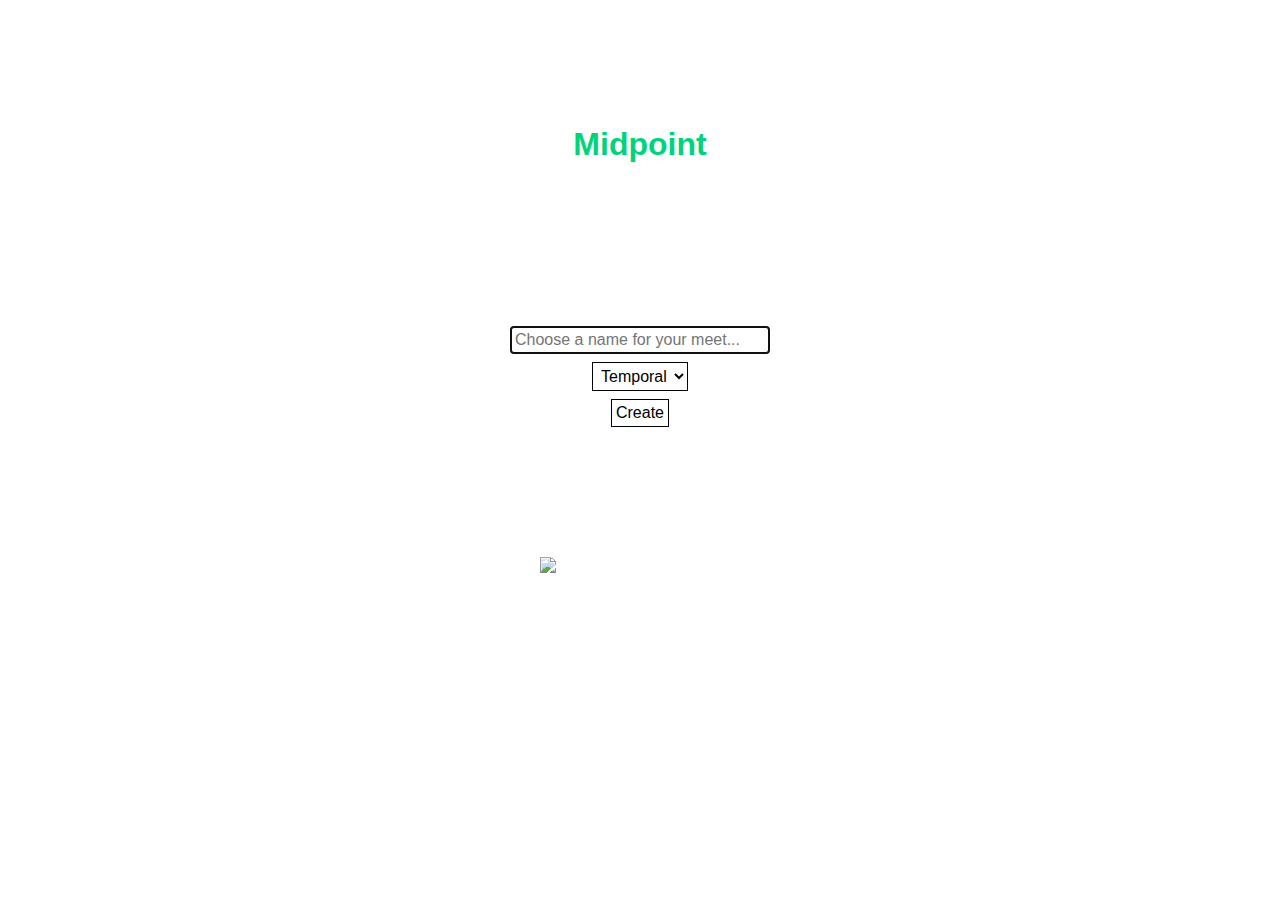
==== index.html @ 9785f055 "fix: tab order, default add loc, button click css" ====
<!DOCTYPE html>
<html>

<head>
    <title>MidPoint/Create a Meet</title>
    <meta name="viewport" content="width=device-width, initial-scale=1">
    <script src="/static/globalvars.js"></script>
    <link rel="shortcut icon" href="/static/favicon.ico">
    <link rel="stylesheet" href="/static/darkstyle.css">
    <!-- <script src="https://www.google.com/recaptcha/api.js" async defer></script> -->

</head>

<body>
    <!-- <div class="center-text titleBlock"> -->
        <h1 id=fp_title_id>Midpoint</h1>
    <!-- </div> -->
    <div class="container">
        <h2 id=fp_text> Create a Meet </h2>
        <p id=current></p>
            <input tabindex=1 autofocus style="width:250px" class="mapbutton noclick" type="text" id="meetname_id"
             name="meetname" placeholder="Choose a name for your meet..."
             autocomplete="off">
            <br>
            <select tabindex=2 name="mptype" id="mptype-select" class="mapbutton noclick">
                <option value="temporal"> Temporal</option>
                <option value="spatial"> Spatial</option>
            </select><br>
            <a tabindex=3 class="mapbutton" id=submit_id>Create</button></a>
        </form>
    </div>
    <div id="map"></div>

    <img id="favlogo" src="/static/favicon.ico" width=200>
</body>



<script src="/static/setkeylocal.js"></script>
<script src="/static/setkey.js"></script>
<script src="/static/newmeet.js"></script>

</html>
---- static/darkstyle.css ----
html {
    margin: 0;
    padding: 0;
    border: none;
    box-sizing: border-box;
}

body {
    /* background: #333; */
    background: rgb(255, 255, 255);
    color: rgb(0, 0, 0);
    font-family: roboto, sans-serif;
}

p, h1,h2,h3 {
        margin: 4px 4px 4px 4px;
}

#favlogo {

    display: block;
    image-rendering: pixelated;
    margin-left: auto;
    margin-right: auto;
    top: 20px;
}

#enterName {
    display: none;
}

.container {
    margin: 10% auto;
    /* border: 3px solid #0000FF; */
    text-align: center;
}

#fp_title_id {
    text-align: center;
    color: #00d37b;
    margin: 10%;
}

#fp_text {
    /* text-align: center; */
    color: #ffffff;
    /* margin: 10%; */
}

.topbuttonscontainer {
  display: flex;
  background: white;
  opacity: 0.9;
}
.topbuttonscontainer.space-around {
  justify-content: space-around;
}

/* a.mapbutton, select.mapbutton, input.mapbutton, #pac-input { */
.mapbutton, #pac-input {
    padding: 4px 4px;
    margin: 4px 4px 4px 4px;
    /* box-sizing: border-box; */
    border: 1px solid #000000;
    background-color: #FFF;
    color: rgb(0, 0, 0);
    text-decoration: none;
    font-size: 16px;
    display: inline-block;
    /* text-align: center; */
}

.mapbutton:active {
    background-color: rgb(0, 0, 0);
    color: #FFF;
}

.mapbutton.noclick:active {
    background-color: #FFF;
    color: rgb(0, 0, 0);
}

.mapbutton.inactive {
    color: #999;
}

.mapbutton.narrow {
    width: 90px;
}


.realmapbutton {
    padding: 4px 12px 4px 12px;
    /* margin: 4px 12px 4px 12px; */
    /* box-sizing: border-box; */
    /* border: 1px solid #000000; */
    background-color: #FFF;
    color: rgb(0, 0, 0);
    text-decoration: none;
    font-size: 16px;
    display: inline-block;
    /* text-align: center; */
}
.realmapbutton:active {
    background-color: rgb(100, 100, 100);
    color: #FFF;
}

svgclick {
  /* width: 70px;
  height: 70px; */
    fill: blue;
}
svgclick:hover {
  fill: red;
}


#buttons {
    position: absolute;
    top: 0;
    right: 0;
    left: 0;
    /* border: 3px solid #0000FF; */
    background: white;
    z-index: 1;
}

#map {
    position: absolute;
    left: 0%;
    right: 0%;
    top: 0%;
    bottom: 0%;
    z-index: -1;
}

#latlon {
    display: none;
}

.fullscreen {
    position: fixed;
    top: 0;
    left: 0;
    bottom: 0;
    right: 0;
    overflow: auto;
    opacity: 1.0;
    /* background: #555555; */
    background: #ffffff;
    z-index: 2;
}

.topbar {
    position: fixed;
    top: 0;
    left: 0;
    bottom: 500;
    right: 0;
    overflow: auto;
    opacity: 1.0;
    /* background: #555555; */
    background: #ffffff;
    z-index: 2;

}

.darktext {
    margin: 5px 5px 5px 5px;
    /* color: #333; */
    background-color: #FFF;
    color: #222;
    font-weight: bold;
}

div.bottomFloat {
    height: auto;
    position: absolute;
    bottom: 26px;
    left: 0px;
    right: 50px;
    /* overflow:auto;
    white-space: nowrap; */
    /* border: 3px solid #000099; */
}

div.scrollmenu {
    height: auto;
    width: auto;
    position: relative;
    /* bottom: 0px;
  left: 0px;
  right: 0px; */
    overflow: auto;
    white-space: nowrap;
    /* border: 3px solid #990000; */
}

a.placecard {
    /* width: 100%; */
    /* padding: 12px 20px; */
    margin: 0px 0px 0px 4px;
    /* box-sizing: border-box; */
    /* border: none; */
    background-color: #FFF;
    color: #222;
    /* border: 3px solid #009900; */
}

#myloc {
    position: absolute;
    bottom: 120px;
    right: 10px;
    z-index: 2
}

/* #meet_id {
    position: absolute;
    top: 10px;
    right: 10px;
    z-index: 1
} */

#pac-input {
    text-overflow: ellipsis;
    width: 280px;
    border: 1px solid #000000;
}
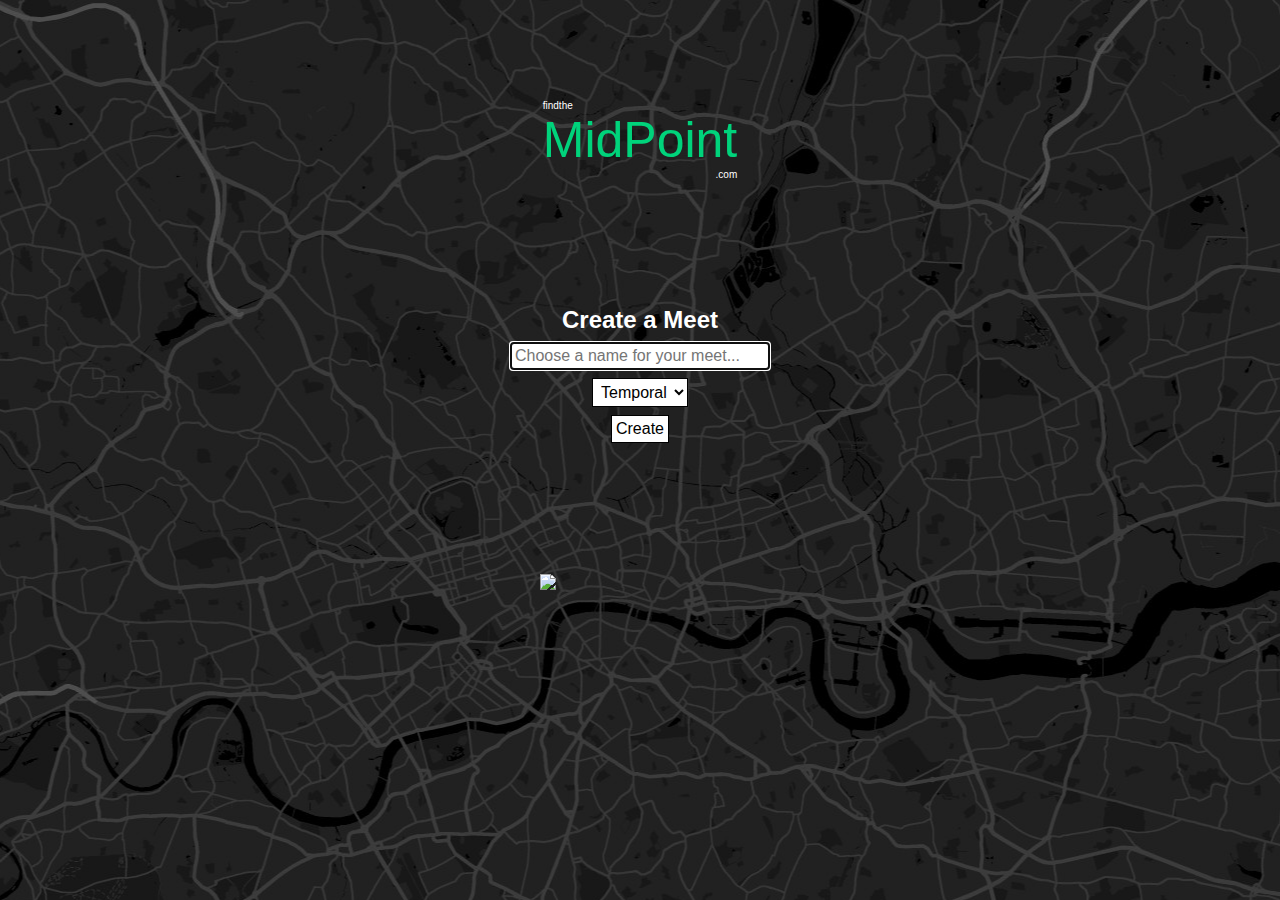
==== commit e76ca5eb: "findthemidpoint logo + static fp background" ====
--- a/index.html
+++ b/index.html
@@ -5,16 +5,21 @@
     <title>MidPoint/Create a Meet</title>
     <meta name="viewport" content="width=device-width, initial-scale=1">
     <script src="/static/globalvars.js"></script>
-    <link rel="shortcut icon" href="/static/favicon.ico">
+    <link rel="shortcut icon" href="/static/img/favicon.ico">
     <link rel="stylesheet" href="/static/darkstyle.css">
     <!-- <script src="https://www.google.com/recaptcha/api.js" async defer></script> -->
 
 </head>
 
-<body>
-    <!-- <div class="center-text titleBlock"> -->
-        <h1 id=fp_title_id>Midpoint</h1>
-    <!-- </div> -->
+<body style="background-color:#222;background-image: url('/static/img/londondarkgreynologo.jpg');background-position: center top">
+    <div class=fp_cont>
+        <div>
+            <div style="color: #ffffff;text-align: left;font-size: 10px;">findthe</div>
+            <div style="color: #00d37b;font-size: 50px;">MidPoint</div>
+            <div style="color: #ffffff;text-align: right;font-size: 10px;;">.com</div>
+        </div>
+    </div>
+
     <div class="container">
         <h2 id=fp_text> Create a Meet </h2>
         <p id=current></p>
@@ -29,9 +34,10 @@
             <a tabindex=3 class="mapbutton" id=submit_id>Create</button></a>
         </form>
     </div>
-    <div id="map"></div>
+    <!-- <div id="map"></div> -->
 
-    <img id="favlogo" src="/static/favicon.ico" width=200>
+
+    <img id="favlogo" src="/static/img/favicon.ico" width=200>
 </body>
 
 
--- a/static/darkstyle.css
+++ b/static/darkstyle.css
@@ -40,6 +40,21 @@
     color: #00d37b;
     margin: 10%;
 }
+
+.fp_cont{
+    margin: 100px auto auto auto;
+    /* border: 1px solid red; */
+    display: flex;
+    justify-content: center;
+    align-items: center;
+}
+.fp_cent{
+    /* margin: 10% auto; */
+    background: lightcoral; 
+    width: 100px;
+    height: 100px;
+}
+
 
 #fp_text {
     /* text-align: center; */
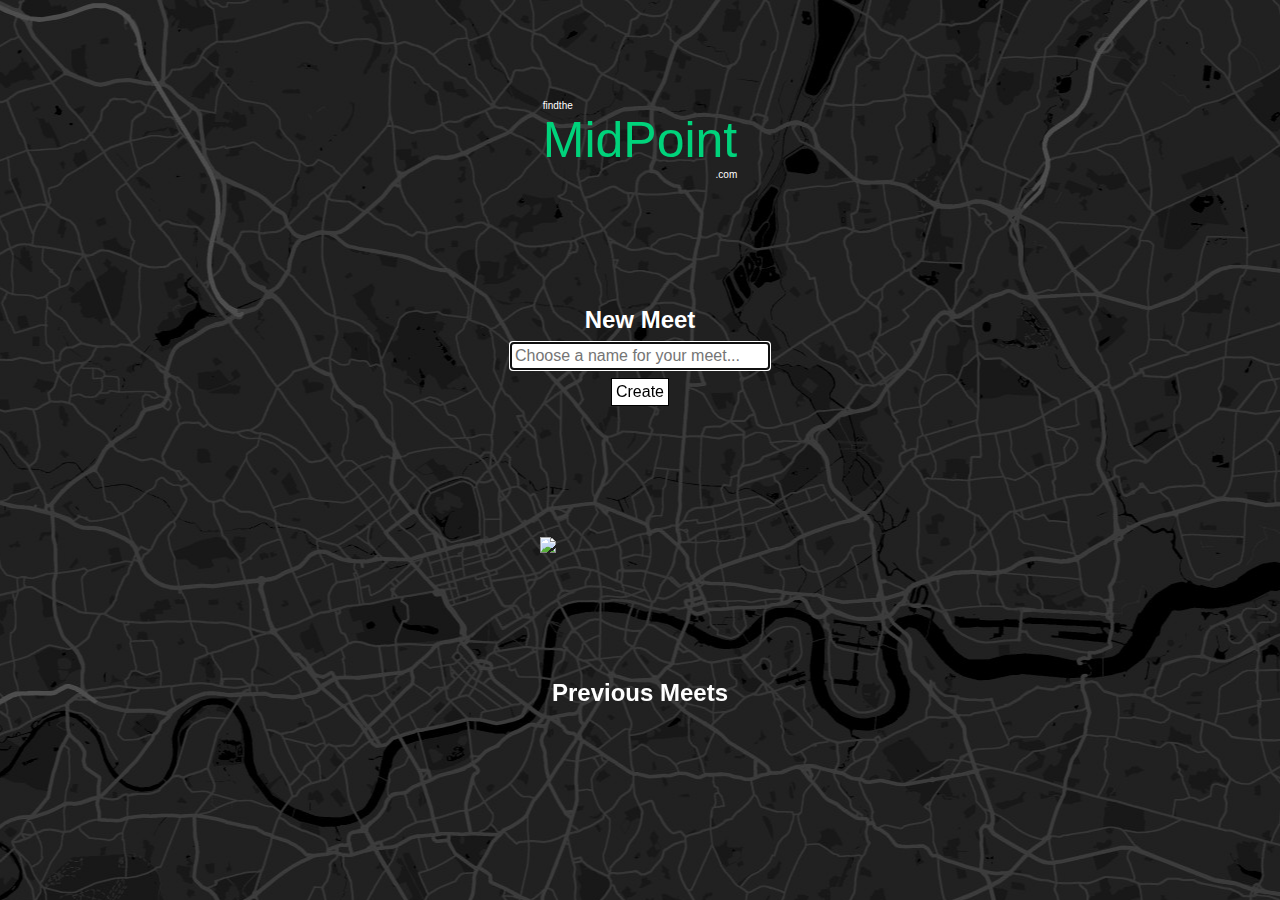
==== commit 29a30029: "list previous local sessions on FP" ====
--- a/index.html
+++ b/index.html
@@ -21,29 +21,34 @@
     </div>
 
     <div class="container">
-        <h2 id=fp_text> Create a Meet </h2>
+        <h2 id=fp_text> New Meet </h2>
         <p id=current></p>
             <input tabindex=1 autofocus style="width:250px" class="mapbutton noclick" type="text" id="meetname_id"
              name="meetname" placeholder="Choose a name for your meet..."
              autocomplete="off">
             <br>
-            <select tabindex=2 name="mptype" id="mptype-select" class="mapbutton noclick">
+            <!-- <select tabindex=2 name="mptype" id="mptype-select" class="mapbutton noclick">
                 <option value="temporal"> Temporal</option>
                 <option value="spatial"> Spatial</option>
-            </select><br>
+            </select><br> -->
             <a tabindex=3 class="mapbutton" id=submit_id>Create</button></a>
         </form>
     </div>
     <!-- <div id="map"></div> -->
+    <img id="favlogo" src="/static/img/favicon.ico" width=200>
 
+    <div class="container">
+        <h2 id=fp_text> Previous Meets </h2>
+        <ul>
 
-    <img id="favlogo" src="/static/img/favicon.ico" width=200>
+        </ul>
+    </div>
 </body>
 
 
 
 <script src="/static/setkeylocal.js"></script>
 <script src="/static/setkey.js"></script>
-<script src="/static/newmeet.js"></script>
+<script type="module" src="/static/newmeet.js"></script>
 
 </html>
--- a/static/darkstyle.css
+++ b/static/darkstyle.css
@@ -97,6 +97,7 @@
 
 .mapbutton.inactive {
     color: #999;
+    border: 1px solid #999;
 }
 
 .mapbutton.narrow {
@@ -230,12 +231,12 @@
     z-index: 2
 }
 
-/* #meet_id {
-    position: absolute;
-    top: 10px;
-    right: 10px;
-    z-index: 1
-} */
+.meetlistelement{
+    /* position: absolute; */
+    /* top: 10px; */
+    /* right: 10px; */
+    color:rgb(255, 255, 255)
+}
 
 #pac-input {
     text-overflow: ellipsis;
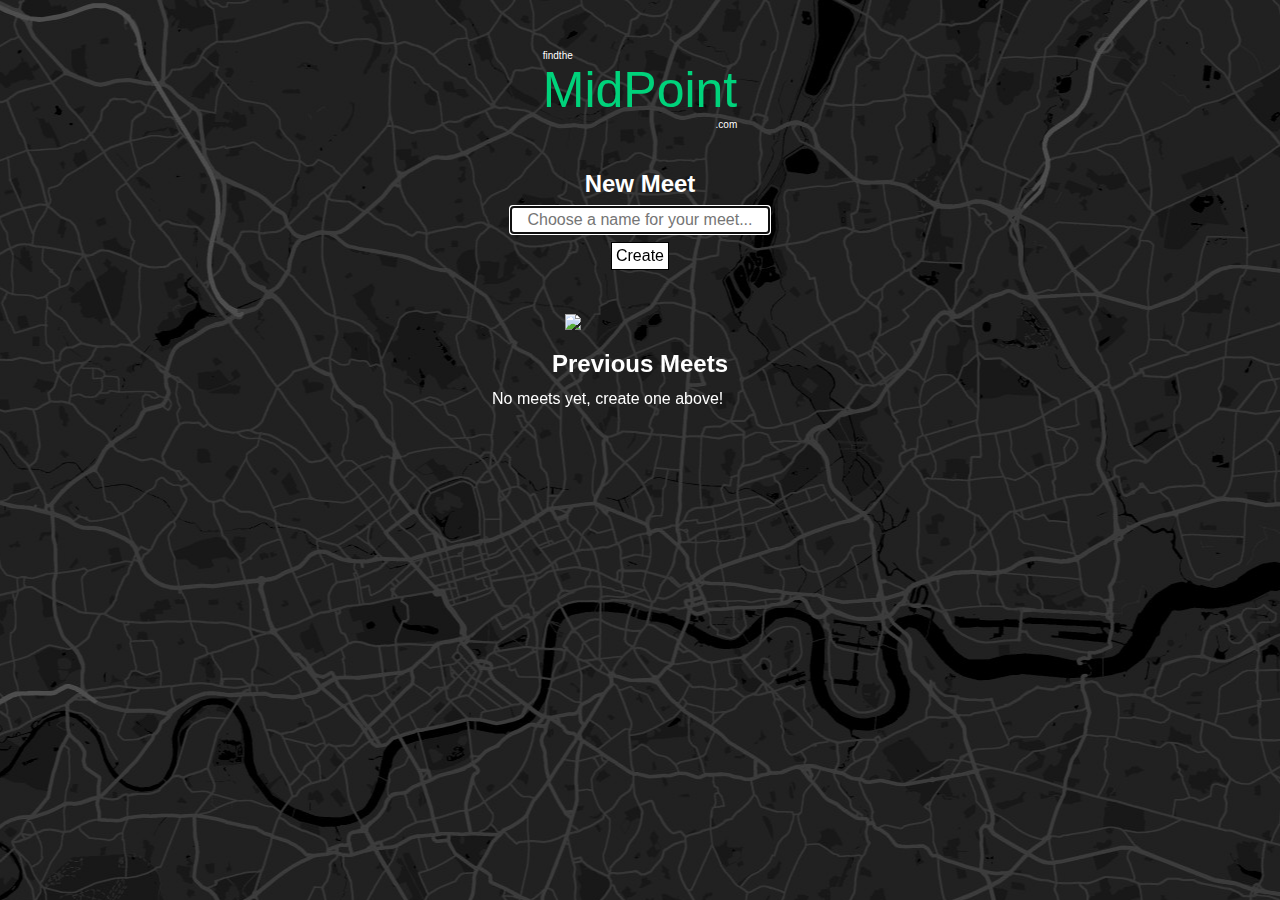
==== commit 1287b8b3: "fix fp previous list behaviour,forget button, time in ago format" ====
--- a/index.html
+++ b/index.html
@@ -6,12 +6,12 @@
     <meta name="viewport" content="width=device-width, initial-scale=1">
     <script src="/static/globalvars.js"></script>
     <link rel="shortcut icon" href="/static/img/favicon.ico">
-    <link rel="stylesheet" href="/static/darkstyle.css">
-    <!-- <script src="https://www.google.com/recaptcha/api.js" async defer></script> -->
+    <link rel="stylesheet" href="/static/frontpage.css">
 
 </head>
 
-<body style="background-color:#222;background-image: url('/static/img/londondarkgreynologo.jpg');background-position: center top">
+<body
+    style="background-color:#222;background-image: url('/static/img/londondarkgreynologo.jpg');background-position: center top;background-attachment: fixed">
     <div class=fp_cont>
         <div>
             <div style="color: #ffffff;text-align: left;font-size: 10px;">findthe</div>
@@ -20,35 +20,30 @@
         </div>
     </div>
 
-    <div class="container">
+    <div class="centrecontainer">
         <h2 id=fp_text> New Meet </h2>
-        <p id=current></p>
-            <input tabindex=1 autofocus style="width:250px" class="mapbutton noclick" type="text" id="meetname_id"
-             name="meetname" placeholder="Choose a name for your meet..."
-             autocomplete="off">
-            <br>
-            <!-- <select tabindex=2 name="mptype" id="mptype-select" class="mapbutton noclick">
-                <option value="temporal"> Temporal</option>
-                <option value="spatial"> Spatial</option>
-            </select><br> -->
-            <a tabindex=3 class="mapbutton" id=submit_id>Create</button></a>
+        <!-- <p id=current></p> -->
+        <input tabindex=1 autofocus style="width:250px" class="mapbutton noclick centertext" type="text" id="meetname_id"
+            name="meetname" placeholder="Choose a name for your meet..." autocomplete="off">
+        <br>
+        <a tabindex=3 class="centertext mapbutton " id=submit_id>Create</button></a>
         </form>
     </div>
     <!-- <div id="map"></div> -->
-    <img id="favlogo" src="/static/img/favicon.ico" width=200>
+    <img id="favlogo" src="/static/img/favicon.ico" width=150>
 
     <div class="container">
-        <h2 id=fp_text> Previous Meets </h2>
-        <ul>
+        <h2 id=fp_text style="margin-bottom:10px"> Previous Meets </h2>
+        <table class=center id=meetsList style="min-width:300px">
 
-        </ul>
+        </table>
     </div>
 </body>
 
 
 
-<script src="/static/setkeylocal.js"></script>
-<script src="/static/setkey.js"></script>
-<script type="module" src="/static/newmeet.js"></script>
+<!-- <script src="/static/setkeylocal.js"></script> -->
+<!-- <script src="/static/setkey.js"></script> -->
+<script type="module" src="/static/frontpage.js"></script>
 
-</html>
+</html>--- a/static/frontpage.css
+++ b/static/frontpage.css
@@ -0,0 +1,87 @@
+body {
+    color: rgb(255, 255, 255);
+    background: rgb(0, 0, 0);
+    font-family: roboto, sans-serif;
+}
+p, h1,h2,h3 {
+        margin: 4px 4px 4px 4px;
+}
+
+#favlogo {
+    display: block;
+    image-rendering: pixelated;
+    margin-left: auto;
+    margin-right: auto;
+    margin-bottom: 20px; 
+}
+
+#fp_title_id {
+    text-align: center;
+    color: #00d37b;
+    margin: 10%;
+}
+
+.fp_cont{
+    margin: 50px auto auto auto;
+    /* border: 1px solid red; */
+    display: flex;
+    justify-content: center;
+    align-items: center;
+}
+.fp_cent{
+    /* margin: 10% auto; */
+    background: lightcoral; 
+    width: 100px;
+    height: 100px;
+}
+
+
+#fp_text {
+    text-align: center;
+    color: #ffffff;
+    /* margin: 10%; */
+}
+
+.mapbutton {
+    padding: 4px 4px;
+    margin: 4px 4px 4px 4px;
+    /* box-sizing: border-box; */
+    border: 1px solid #000000;
+    background-color: #FFF;
+    color: rgb(0, 0, 0);
+    text-decoration: none;
+    font-size: 16px;
+    display: inline-block;
+    /* text-align: center; */
+}
+
+.meetlistelement{
+    /* position: absolute; */
+    /* top: 10px; */
+    /* right: 10px; */
+    text-decoration: none;
+    color:rgb(255, 255, 255)
+}
+
+.centrecontainer {
+    margin: 40px 0px;
+    /* border: 3px solid #0000FF; */
+    text-align: center;
+}
+
+.center {
+  margin-left: auto;
+  margin-right: auto;
+}
+
+.centertext {
+    text-align: center;
+}
+
+td {
+    margin: 0px 0px;
+}
+
+th {
+    text-align: left;
+}
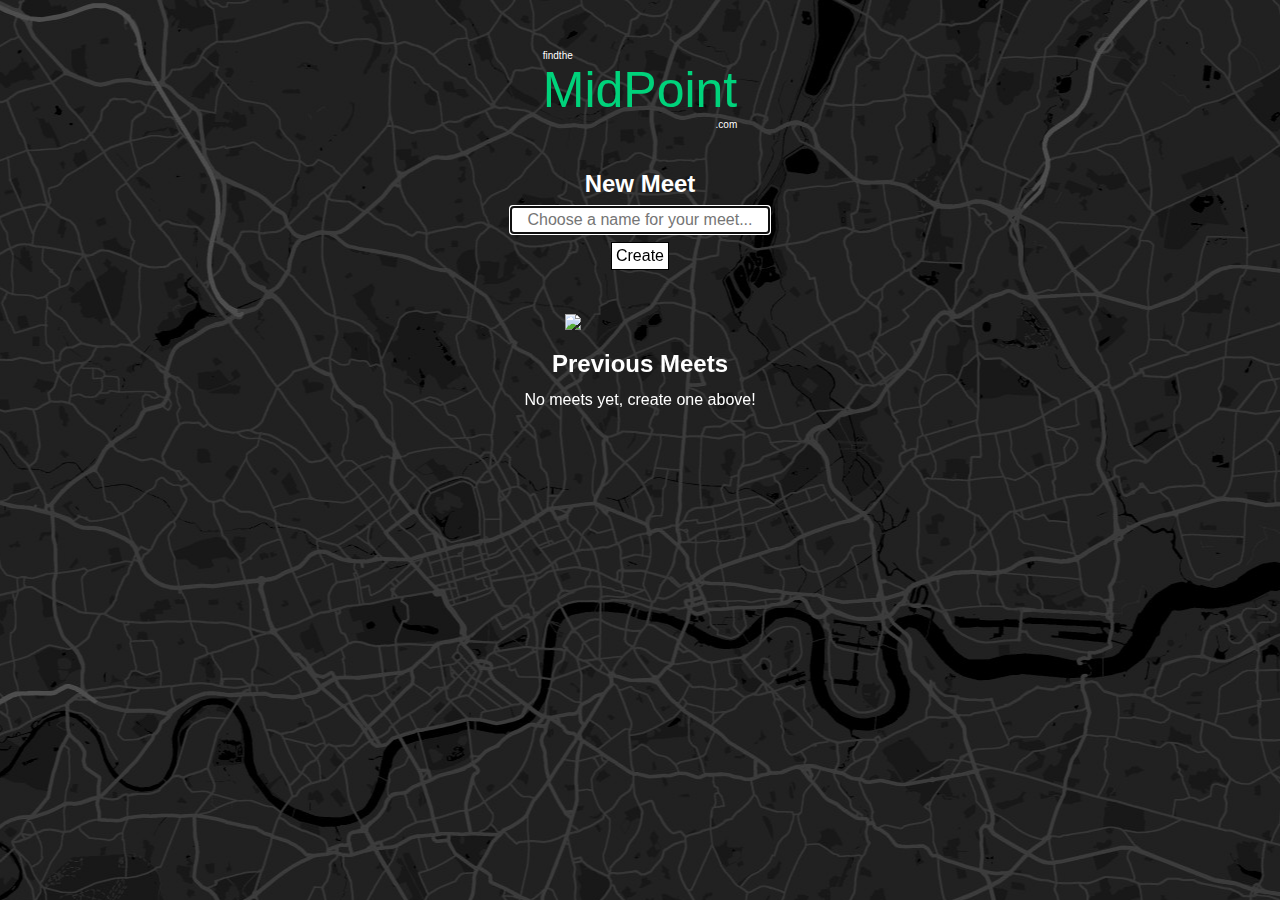
==== commit ea12a042: "fix list spacing and centreing,  page titles" ====
--- a/index.html
+++ b/index.html
@@ -2,7 +2,7 @@
 <html>
 
 <head>
-    <title>MidPoint/Create a Meet</title>
+    <title>MidPoint - the best place to meet</title>
     <meta name="viewport" content="width=device-width, initial-scale=1">
     <script src="/static/globalvars.js"></script>
     <link rel="shortcut icon" href="/static/img/favicon.ico">
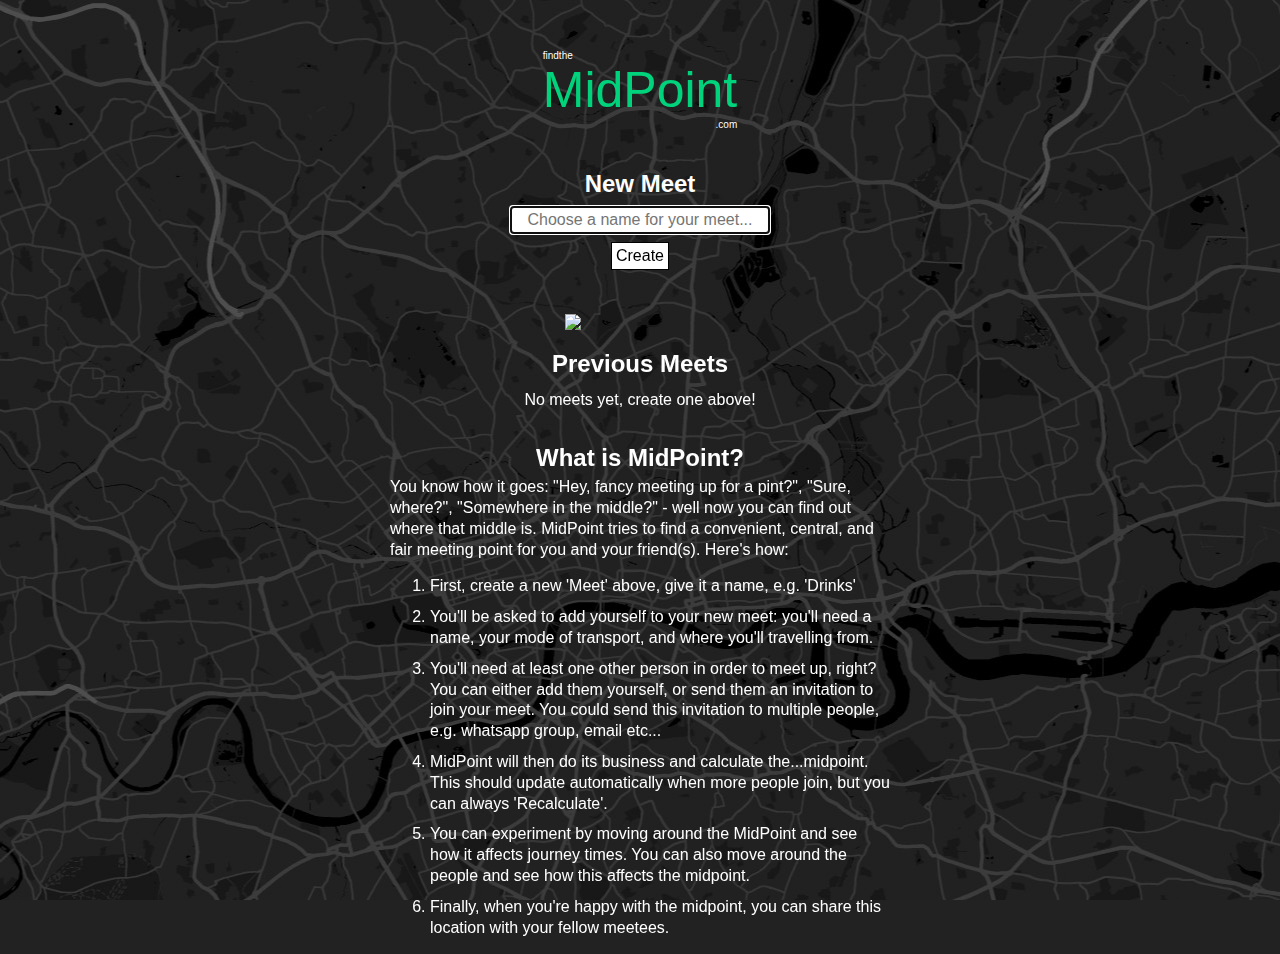
==== commit 82a2d8e7: "Added some instructions to frontpage" ====
--- a/index.html
+++ b/index.html
@@ -32,12 +32,41 @@
     <!-- <div id="map"></div> -->
     <img id="favlogo" src="/static/img/favicon.ico" width=150>
 
-    <div class="container">
-        <h2 id=fp_text style="margin-bottom:10px"> Previous Meets </h2>
-        <table class=center id=meetsList style="min-width:300px">
+    <div class="container" style="margin-bottom:30px">
+        <h2 class=fp_text style="margin-bottom:10px"> Previous Meets </h2>
+        <table class=center id=meetsList style="min-width:300px"></table>
+    </div>
 
+    <div class="container" id="whatis">
+        <h2 class=fp_text> What is MidPoint? </h2>
+       
+            You know how it goes: "Hey, fancy meeting up for a pint?",
+            "Sure, where?", "Somewhere in the middle?" - well now you can find out where that middle is.
+            MidPoint tries to find a convenient, central, and fair meeting point for you and your friend(s). Here's how:
+        <ol>
+            <li>
+                First, create a new 'Meet' above, give it a name, e.g. 'Drinks'
+            </li>
+            <li>
+                You'll be asked to add yourself to your new meet: you'll need a name, your mode of transport, and where you'll travelling from.
+            </li>
+            <li>
+                You'll need at least one other person in order to meet up, right? You can either add them yourself, or send them an invitation to join your meet. You could send this invitation to multiple people, e.g. whatsapp group, email etc...
+            </li>
+            <li>
+                MidPoint will then do its business and calculate the...midpoint. This should update automatically when more people join, but you can always 'Recalculate'.
+            </li>
+            <li>
+                You can experiment by moving around the MidPoint and see how it affects journey times. You can also move around the people and see how this affects the midpoint.
+            </li>
+            <li>
+                Finally, when you're happy with the midpoint, you can share this location with your fellow meetees.
+            </li>
+
+        </ol>
         </table>
     </div>
+
 </body>
 
 
--- a/static/frontpage.css
+++ b/static/frontpage.css
@@ -35,8 +35,14 @@
     height: 100px;
 }
 
+#whatis{
+    margin: auto auto auto auto; 
+    max-width: 500px;
+    line-height: 1.3;
+}
 
-#fp_text {
+
+.fp_text {
     text-align: center;
     color: #ffffff;
     /* margin: 10%; */
@@ -52,7 +58,13 @@
     text-decoration: none;
     font-size: 16px;
     display: inline-block;
+    user-select: none;
     /* text-align: center; */
+}
+
+.mapbutton:active {
+    background-color: rgb(0, 0, 0);
+    color: #FFF;
 }
 
 .meetlistelement{
@@ -85,3 +97,6 @@
 th {
     text-align: left;
 }
+li{
+  margin: 10px 0;
+}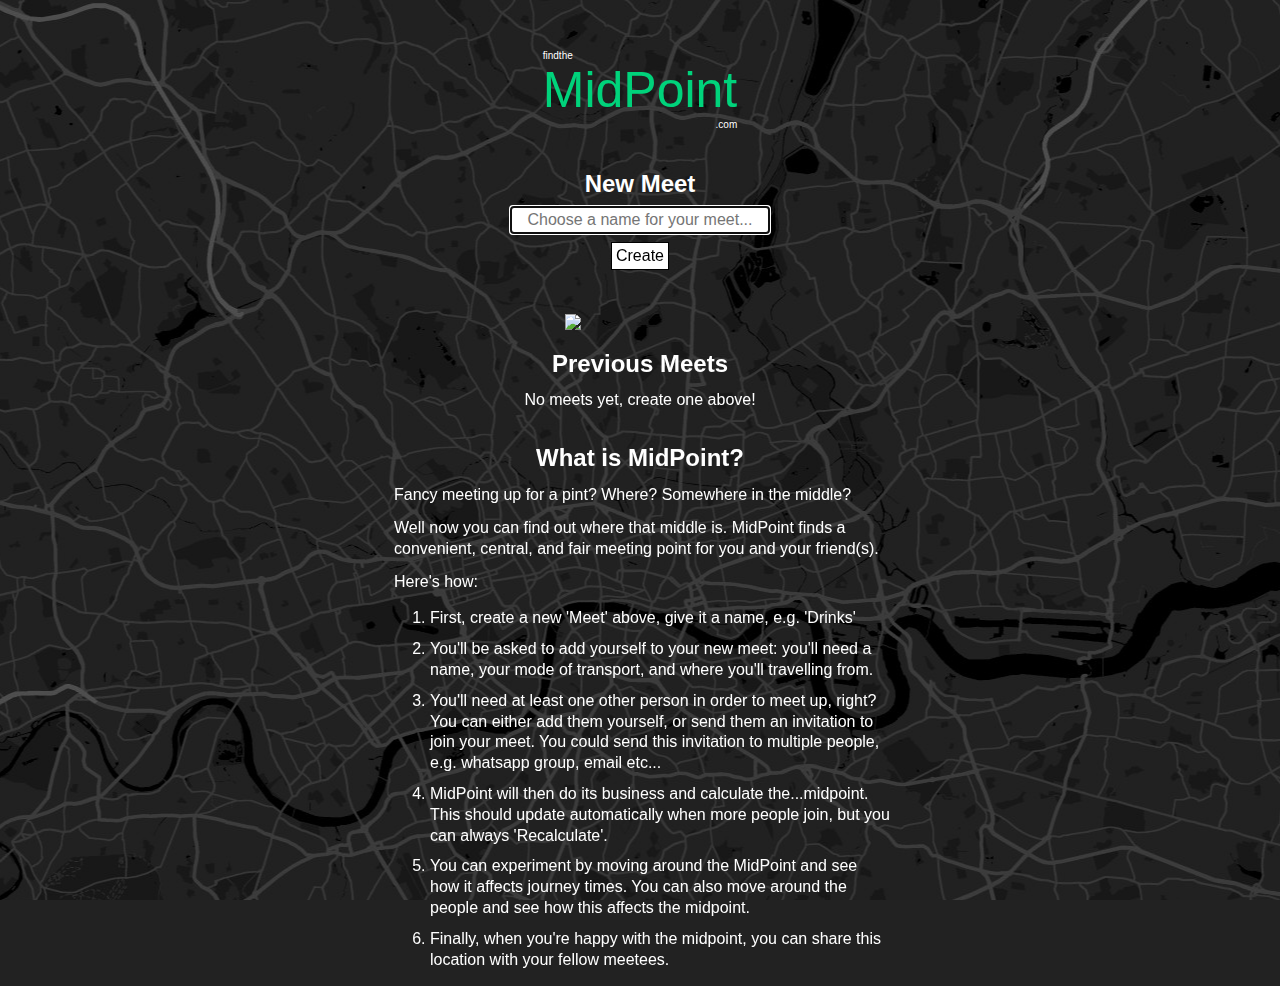
==== commit d989b0ca: "format blurb" ====
--- a/index.html
+++ b/index.html
@@ -40,9 +40,11 @@
     <div class="container" id="whatis">
         <h2 class=fp_text> What is MidPoint? </h2>
        
-            You know how it goes: "Hey, fancy meeting up for a pint?",
-            "Sure, where?", "Somewhere in the middle?" - well now you can find out where that middle is.
-            MidPoint tries to find a convenient, central, and fair meeting point for you and your friend(s). Here's how:
+        <p>Fancy meeting up for a pint? Where? Somewhere in the middle?</p>
+        
+        <p>Well now you can find out where that middle is. MidPoint finds a convenient, central, and fair meeting point for you and your friend(s).</p> 
+        
+        <p>Here's how:</p>
         <ol>
             <li>
                 First, create a new 'Meet' above, give it a name, e.g. 'Drinks'
--- a/static/frontpage.css
+++ b/static/frontpage.css
@@ -4,7 +4,7 @@
     font-family: roboto, sans-serif;
 }
 p, h1,h2,h3 {
-        margin: 4px 4px 4px 4px;
+        margin: 12px 4px 4px 4px;
 }
 
 #favlogo {
@@ -37,7 +37,7 @@
 
 #whatis{
     margin: auto auto auto auto; 
-    max-width: 500px;
+    width: min(90%,500px);
     line-height: 1.3;
 }
 
